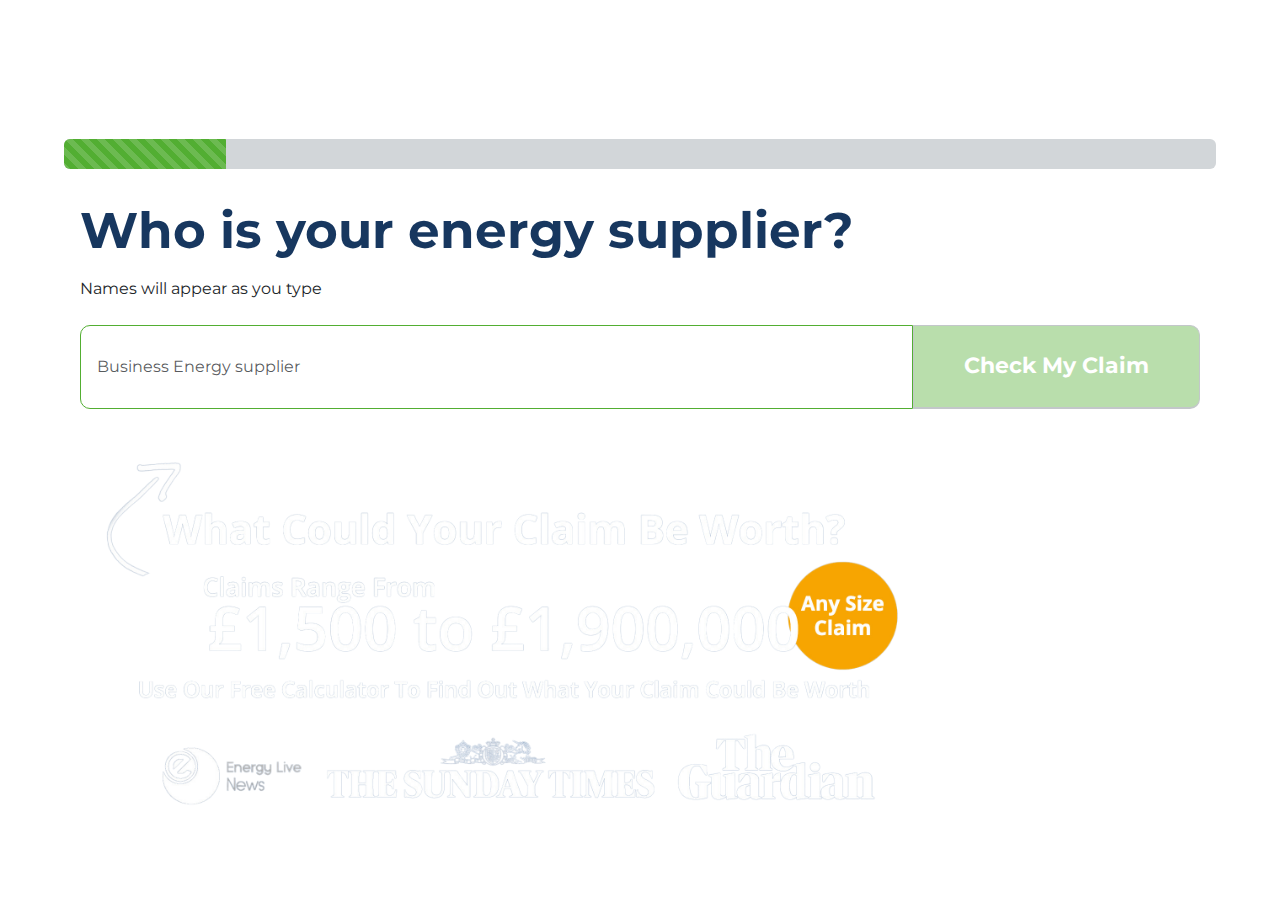
==== index.html @ 923804c9 "all file added" ====
<!DOCTYPE html>
<html lang="en">

<head>
    <meta charset="UTF-8" />
    <meta name="viewport" content="width=device-width, initial-scale=1.0" />
    <title>Claim Calculator</title>
    <link rel="stylesheet" href="https://cdn.jsdelivr.net/npm/bootstrap@5.0.0-beta1/dist/css/bootstrap.min.css" />
    <link rel="stylesheet" href="https://cdnjs.cloudflare.com/ajax/libs/font-awesome/5.15.2/css/all.min.css" />
    <link rel="stylesheet" href="https://cdn.jsdelivr.net/npm/rangeslider-pure@0.4.4/dist/range-slider.css">
    <link rel="stylesheet" href="./css/style.css" />
</head>

<body>
    <div class="container-fluid d-flex justify-content-center min-w">
        <div class="col-11 col-offset-2">
            <div class="container">
                <div class="flex-container">
                    <div>
                        <h1 class="lplh-58" style="text-align: center;"><span style="color:#ffffff;"><span
                                    style="font-size:48px;"><span
                                        style="font-family:Montserrat;font-weight: 700;font-size: 48px;">Start You Claim
                                        Today</span></span></span></h1>
                        <p class="lplh-31" style="text-align: center;"><span style="color:#ffffff;"><span
                                    style="font-size:26px;"><span style="font-family:Montserrat; font-size: 26px;">Find
                                        Out How Much Your Claim Could Be Worth</span></span></span></p>
                    </div>
                    <div>
                        <div class="lp-pom-image-container" style="overflow: hidden;"><img
                                src="//image-service.unbounce.com/https%3A%2F%2Fapp.unbouncepreview.com%2Fpublish%2Fassets%2F8dca09ad-9419-4876-8cb9-44a32704ba75%2F94714d89-left-arrow-small_103c04w000000000000028.png?w=120&amp;h=176&amp;png8=true"
                                alt=""
                                data-src-desktop-1x="//image-service.unbounce.com/https%3A%2F%2Fapp.unbouncepreview.com%2Fpublish%2Fassets%2F8dca09ad-9419-4876-8cb9-44a32704ba75%2F94714d89-left-arrow-small_103c04w000000000000028.png?w=120&amp;h=176&amp;png8=true"
                                data-src-desktop-2x="//image-service.unbounce.com/https%3A%2F%2Fapp.unbouncepreview.com%2Fpublish%2Fassets%2F8dca09ad-9419-4876-8cb9-44a32704ba75%2F94714d89-left-arrow-small_106o09s000000000000028.png?w=240&amp;h=352&amp;png8=true"
                                data-src-desktop-3x="//image-service.unbounce.com/https%3A%2F%2Fapp.unbouncepreview.com%2Fpublish%2Fassets%2F8dca09ad-9419-4876-8cb9-44a32704ba75%2F94714d89-left-arrow-small_1000000000000000000028.png?png8=true"
                                srcset="//image-service.unbounce.com/https%3A%2F%2Fapp.unbouncepreview.com%2Fpublish%2Fassets%2F8dca09ad-9419-4876-8cb9-44a32704ba75%2F94714d89-left-arrow-small_103c04w000000000000028.png?w=120&amp;h=176&amp;png8=true 1x, //image-service.unbounce.com/https%3A%2F%2Fapp.unbouncepreview.com%2Fpublish%2Fassets%2F8dca09ad-9419-4876-8cb9-44a32704ba75%2F94714d89-left-arrow-small_106o09s000000000000028.png?w=240&amp;h=352&amp;png8=true 2x, //image-service.unbounce.com/https%3A%2F%2Fapp.unbouncepreview.com%2Fpublish%2Fassets%2F8dca09ad-9419-4876-8cb9-44a32704ba75%2F94714d89-left-arrow-small_1000000000000000000028.png?png8=true 3x">
                        </div>
                    </div>

                </div>
            </div>


            <div class="progress mt-3" style="height: 30px">
                <div class="progress-bar progress-bar-striped progress-bar-animated"
                    style="font-weight: bold; font-size: 15px" role="progressbar" aria-valuemin="0" aria-valuemax="100">
                </div>
            </div>
            <div class="card mt-3" id="step-one" style="display: block">
                <div class="card-body step">
                    <h1 class="fw-bold mb-3">
                        Who is your energy supplier?
                    </h1>
                    <div class="searchfield pb-4">Names will appear as you type</div>
                    <div class="searchfield input-group">
                        <input id="txt-search" type="text" class="form-control border-style p-3"
                            placeholder="Business Energy supplier" aria-label="Search"
                            aria-describedby="button-addon2" />
                        <button type="button"
                            class="fw-bold action next c_btn btn border-style m-0 text-white btn-outline-secondary float-end"
                            disabled="">
                            Check My Claim
                        </button>

                    </div>
                    <div id="filter-records" class="">

                    </div>


                </div>


            </div>

            <div class="mt-4">
                <img src="./img/banner.png" class="img-fluid" style="height: 400px;" srcset="">
            </div>

            <div class="card mt-3 step" id="userinfo" style="display: none">
                <div class="card-body">
                    <h1 class="mb-4 fw-bold">
                        About your energy supplier?
                    </h1>
                    <div>
                        <h4 class="fs-1 mb-4 fw-noraml">Type of utility</h4>
                        <div class="container-r">
                            <form class="row">
                                <div class="col-md-6">
                                    <label>
                                        <input type="radio" name="utility" id="gas" value="gas" />
                                        <span class="error1">Gas</span>
                                    </label>
                                    <label>
                                        <input type="radio" name="utility" id="electric" value="electric" />
                                        <span class="error1">Electric</span>
                                    </label>
                                </div>

                                <div class="col-md-6">
                                    <label>
                                        <input type="radio" name="utility" id="gande" value="gas & electric" />
                                        <span class="error1">Gas & Electric</span>
                                    </label>
                                </div>
                            </form>
                            <div class="alert alert-danger" style="display: none;" id="alert1" role="alert">
                                Please select the type of utility
                            </div>
                        </div>
                    </div>

                    <div class="mt-3">
                        <h4 class="fs-sm-1 mb-4 fw-noraml">Did you use a broker to purchase your energy?
                        </h4>
                        <fieldset class="mt-3">
                            <legend class="fs-5">Make a section below</legend>
                            <div class="radio-item-container">
                                <div class="radio-item">
                                    <label for="yes">
                                        <input type="radio" id="yes" name="form2" value="yes">
                                        <span class="error2">Yes</span>
                                    </label>
                                </div>

                                <!-- <div class="radio-item">
                                    <label for="no">
                                        <input type="radio" id="no" name="form2" value="no">
                                        <span class="error2">No</span></label>
                                </div> -->
                            </div>
                            <div class="alert alert-danger" id="alert2" style="display: none;" role="alert">
                                Please select the option
                            </div>
                        </fieldset>
                    </div>
                </div>
            </div>

            <div class="card-body step" style="display: none">
                <h2 for="" class="mb-3">
                    About your energy usage?
                </h2>

                <div class="condition1" style="display: none;">
                    <h3 class="mb-4">
                        Your Gas Usage
                    </h3>
                    <h4 class="mb-3">Make a selection below using the sliders</h4>

                    <label for="customRange1" class="form-label">How much do you spend on Gas Each Month?
                        (Estimate)</label>

                    <div class="container-range">
                        <input type="range" class="money_slider" min="0" max="2500" value="0" step="100"
                            id="customRange1" />
                        <p class="value-display" id="gasValue">£ 0</p>
                    </div>

                    <label for="customRange2" class="form-label">How long is your Gas contract? (Months)</label>

                    <div class="container-range">
                        <input type="range" class="month_slider" min="0" value="0" max="60" step="12"
                            id="customRange2" />
                        <p class="value-display" id="gasContractValue">0 Months</p>
                    </div>

                    <div class="alert alert-danger" style="display: none;" id="alert3" role="alert">
                        Please choose both value
                    </div>

                    <div class="text-center">
                        <button type="button" id="button-addon2" class="action gas-claim next btn btn-outline-secondary"
                            style="display: none;">
                            Calculate My Claim
                        </button>
                    </div>
                </div>

                <div class="condition2" style="display: none;">
                    <h3 class="mb-4">
                        Your Electricity Usage
                    </h3>
                    <h4 class="mb-3">Make a selection below using the sliders</h4>
                    <label for="customRange1" class="form-label">How much do you spend on Electricity Each Month?
                        (Estimate)</label>
                    <div class="container-range">
                        <input type="range" class="money_slider" min="0" value="0" max="2500" step="100"
                            id="customRange3" />
                        <p class="value-display" id="eleValue">£ 0</p>
                    </div>
                    <label for="customRange2" class="form-label">How long is your Electic contract? (Months)</label>

                    <div class="container-range">
                        <input type="range" class="month_slider" min="0" value="0" max="60" step="12"
                            id="customRange4" />
                        <p class="value-display" id="electricContractValue">0 Months</p>
                    </div>
                    <div class="alert alert-danger" style="display: none;" id="alert4" role="alert">
                        Please choose both value
                    </div>
                    <div class="text-center">
                        <button type="button" id="button-addon2" class="action next btn btn-outline-secondary">
                            Calculate My Claim
                        </button>
                    </div>

                </div>
            </div>

            <div class="card-body step" style="display: none">
                <h1 class="fw-bold mb-4">
                    Congratulations You Might Have a Claim
                </h1>

                <div>
                    <h4 class="mb-4">Your Claim Is Estimated As:</h3>
                        <div class="indivisul_price">
                            <p class="fs-1 text-center value-display"><span class="priceone fs-1"> 0.00</span><span
                                    class="priceEOne fs-1"></span></p>
                        </div>
                        <div class="bothprice">
                            <p class="fs-1 text-center value-display"><span class="bothprice1 fs-1"> 0.00</span></p>
                        </div>
                </div>

                <form class="claim mt-5">
                    <h4 class="mb-4">Make My Claim</h4>
                    <label for="" class="fs-4">Title<b style="color: #dc3545">*</b></label>
                    <select class="form-select p-3 fs-5" id="name_title" aria-label="Default select example" required>
                        <option selected>Mr</option>
                        <option value="1">Mrs</option>
                        <option value="2">Ms</option>
                        <option value="3">Miss</option>
                        <option value="3">Doctor</option>
                        <option value="3">Other</option>
                    </select>

                    <div class="form-group mt-2 row">
                        <div class="col-md-6">
                            <label for="fname" class="fs-5">First Name<b style="color: #dc3545">*</b></label>
                            <input type="text" name="name" class="form-control p-3" id="fname"
                                placeholder="Your first name" required />
                            <div class="alert alert-danger mt-1" style="display: none;" id="fname_alert" role="alert">
                                Please enter your first name
                            </div>
                        </div>
                        <div class="col-md-6">
                            <label for="lname" class="fs-5">Last Name<b style="color: #dc3545">*</b></label>
                            <input type="text" class="form-control p-3 " id="lname" placeholder="Your last name"
                                required />
                            <div class="alert alert-danger mt-1" style="display: none;" id="lname_alert" role="alert">
                                Please enter your last name
                            </div>
                        </div>
                    </div>
                    <div class="form-group mt-2">
                        <label for="exampleInputEmail1" class="fs-5">Your Company<b style="color: #dc3545">*</b></label>
                        <input type="text" id="company" class="form-control p-3" placeholder="Your company name"
                            required>
                        <div class="alert alert-danger mt-1" style="display: none;" id="company_alert" role="alert">
                            Please enter your company name
                        </div>
                    </div>

                    <div class="form-group mt-2">
                        <label for="exampleInputEmail1" class="fs-5">Your job title<b
                                style="color: #dc3545">*</b></label>
                        <input id="job_title" type="text" class="form-control p-3" placeholder="Your Job title"
                            required>
                        <div class="alert alert-danger mt-1" style="display: none;" id="job_alert" role="alert">
                            Please select your Job title
                        </div>
                    </div>
                </form>
            </div>

            <div class="card-body step" style="display: none">
                <h2 class="fw-bold">
                    Your Contact Details
                </h2>
                <p class="fs-5">We will need to keep in touch and update you about the progress of your claim. Which is
                    why we ask
                    for your email address and mobile number. We will also send you a text with your case number as a
                    reference.</p>
                <div class="form-group mt-4">
                    <h4 class="">Email Address <b style="color: #dc3545">*</b></h4>
                    <label for="exampleInputEmail1">So we can keep you up to date via email</label>
                    <input type="email" class="form-control p-3 mt-2" id="email_input" aria-describedby="emailHelp"
                        placeholder="Enter Your Email">
                    <div class="alert alert-danger mt-1" style="display: none;" id="email_alert" role="alert">
                        Please enter your email
                    </div>
                </div>

                <div class="form-group mt-4">
                    <h4 class="">Mobile telephone number <b style="color: #dc3545">*</b></h4>

                    <label for="telephone">So we can keep you up to date about your claim via SMS or WhatsApp</label>
                    <input type="tel" class="form-control p-3 mt-2" id="telephone" aria-describedby="telephone"
                        placeholder="Enter Your Number">
                    <div class="alert alert-danger mt-1" style="display: none;" id="telephone_alert" role="alert">
                        Please enter your telephone number
                    </div>
                </div>
            </div>

            <div class="card-body step" style="display: none">
                <h4 class="text-primary">This is the final step for your claim</h4>
                <h1 class="fw-bold">Sign and complete</h1>
                <p>Panoserve work with a panel of law firms specialising in energy mis-selling on a no win no fee basis.
                    My signing below you are agreeing for us to contact you and investigate your potential energy claim,
                    that could be worth £10,000s.</p>
                <h4 class="text-primary">Your signature <b style="color: #dc3545">*</b></h4>
                <p>Please keep your signature in the boundaries of the white box below
                </p>

                <div id="signature-container">
                    <canvas id="signature-pad" class="img-fluid" style="border: 2px solid;" width="600"
                        height="300"></canvas>
                    <p class="sign-alert">Please Sign in the white box above to complete</p>
                    <button class="d-block btn-primary fw-bold p-2" id="clear-button"
                        style="background: #6c757d!important;">Reset Signature</button>
                </div>
                <textarea name="" id="" cols="" rows="4" readonly class="fw-bold py-2 mt-2 px-3" style="width: 100%;">
By affixing your signature above, you acknowledge that you have read and understand the engagement letter. This document gives Panoseve content to contact your energy company on your behalf in order to acquire accurate information relating to your energy supply and potential hidden commissions.</textarea>
            </div>

            <div class="card-body step" style="display: none">
                <h4 class="text-primary">Your claim has been submitted</h4>
                <h1 class="fw-bold">Thank You</h1>
                <p class="fs-5">You have successfully submitted your business energy claim, and we have received your
                    information.</p>
                <h4 class="text-primary">What happens Next?</h4>
                <p class="fs-5">One of our claims investigators will be in touch regarding the next steps of your claim.
                    All you have to do now is sit back and we will be in touch.</p>
            </div>

            <div class="card-footer">
                <button class="action btn-uniqe next btn btn-secondary float-end" style="display: none">
                    Next
                </button>
                <button class="action btn-uniqe2 btn btn-secondary float-end" id="none" style="display: none">
                    Next
                </button>
                <button class="action btn-uniqe3 btn btn-secondary float-end" id="none" style="display: none">
                    Next
                </button>
                <button class="action back" style="display: none">
                    <i class="fas fa-chevron-left"></i> &nbsp; Go back
                </button>

                <button class="action submit_o btn btn-success" style="display: none">
                    Proceed without signing
                </button>
                <button class="action submit btn btn-success float-end" id="save-button"
                    style="display: none;margin-top: 15px;">
                    I Agree
                </button>
            </div>
        </div>
    </div>
    </div>

    <div class="overlay" id="overlay"></div>
    <div class="loader-container text-center text-white">
        <div class="loader">
            <div class="dollar-icon"></div>
        </div>
        <div class="loader-title">
            Calculating your claim
        </div>
        <p>Please wait whilst we check our databases</p>
    </div>
    <div class="loader2" id="loader"></div>

    <script src="https://cdnjs.cloudflare.com/ajax/libs/jquery/3.6.0/jquery.min.js"></script>
    <script src="https://cdn.jsdelivr.net/npm/bootstrap@5.0.0-beta2/dist/js/bootstrap.bundle.min.js"></script>
    <script src="https://cdn.jsdelivr.net/npm/rangeslider-pure@0.4.4/dist/range-slider.min.js"></script>
    <script>
        // Function to get URL parameters by name
        function getParameterByName(name) {
            const urlParams = new URLSearchParams(window.location.search);
            return urlParams.get(name);
        }

        // Retrieve the values of the desired URL parameters
        const utmSource = getParameterByName('utm_source');
        const utmMedium = getParameterByName('utm_medium');
        const utmCampaign = getParameterByName('utm_campaign');
        const utmTerm = getParameterByName('utm_term');
        const utmContent = getParameterByName('utm_content');
        const refCode = getParameterByName('ref_code');

        // Use the retrieved parameter values as needed
        console.log('UTM Source:', utmSource);
        console.log('UTM Medium:', utmMedium);
        console.log('UTM Campaign:', utmCampaign);
        console.log('UTM Term:', utmTerm);
        console.log('UTM Content:', utmContent);
        console.log('UTM Refcode:', refCode);
        // ... and so on
    </script>


    <script src="./js/confetti.js"></script>
    <script src="./js/canvas.js"></script>
    <script src="./js/main.js"></script>
</body>

</html>
---- css/style.css ----
@import url('https://fonts.googleapis.com/css2?family=Montserrat:wght@300;500;800&display=swap');

body {
  background-color: transparent;
  font-family: 'Montserrat', sans-serif;
}

.flex-container {
  display: flex;
  justify-content: center;
  align-items: center;
}

/* .flex-container > div {
 
} */

h1 {
  color: #17375f;
  font-size: 50px;
}
.promotion{
  margin-top: 250px;
}

.card {
  border: none;
}
.card-footer{
  border: none;
}
.card-body {
  padding: 1rem;
  background-color: #fff;
  /* border: 2px solid #002F87; */
  border-radius: 10px;
  margin-top: 5px;
}

.card-body h3 {
  color: #002F87;
}

.form-control:focus {
  box-shadow: none;
}

.min-w{
  min-width: 720px;
}








.container-range {
  margin-top: 80px;
}

.rangeSlider__fill {
  background: #52ae32;
}
.tooltip {
  position: absolute;
  opacity: 1;
  bottom: 50px;
  left: 50%;
  transform: translateX(-50%);
  border: 1px solid #707070;
  border-radius: 3px;
  background-color: #e4e4e4;
  padding: 10px 20px;
  display: block;
  font-weight: bold;
  text-align: center;
  width: 130px;
  font-size: 20px;
}

.tooltip:after {
  content: "";
  position: absolute;
  border-style: solid;
  border-width: 5px;
  border-color: rgba(0, 0, 0, 0.8) transparent transparent transparent;
  top: 100%;
  left: 50%;
  margin-left: -5px;
}







.tooltip:after {
  content: "";
  position: absolute;
  border-style: solid;
  border-width: 5px;
  border-color: rgba(0, 0, 0, 0.8) transparent transparent transparent;
  top: 100%;
  left: 50%;
  margin-left: -5px;
}












.progress {
  background-color: #d2d6d9;
}

.loader2 {
  border: 8px solid #f3f3f3;
  border-top: 8px solid #3498db;
  border-radius: 50%;
  width: 30px;
  height: 30px;
  animation: spin 2s linear infinite;
  position: absolute;
  display: none;
  top: 40%;
  left: 50%;
  margin-top: -15px;
  margin-left: -15px;
  z-index: 9999999;
}

.overlay {
  position: fixed;
  top: 0;
  left: 0;
  width: 100%;
  height: 100%;
  background-color: rgba(0, 0, 0, 0.8);
  z-index: 999999;
  display: none;
}

@keyframes spin {
  0% {
    transform: rotate(0deg);
  }

  100% {
    transform: rotate(360deg);
  }
}









.loader-container {
  display: flex;
  flex-direction: column;
  align-items: center;
  position: absolute;
  top: 40%;
  left: 40%;
  display: none;
  z-index: 999999;
}

.loader-container .loader {
  width: 100px;
  height: 100px;
  /* border: 8px solid transparent;
  border-image: conic-gradient(#3498db, #e74c3c);
  border-image-slice: 1;
  border-radius: 50%; */
  animation: rotate 2s linear infinite;
  display: block;
  margin: 0 auto;
}

@keyframes rotate {
  to {
    transform: rotate(1turn);
  }
}

.loader-container .dollar-icon {
 
  background-image: url('../img/loader.png');
  background-size: contain;
  background-repeat: no-repeat;
  background-position: center;
  width: 100%;
  height: 100%;
  border-radius: 50%;
}

.loader-container .loader-title {
  margin-top: 20px;
  font-size: 24px;
  font-weight: bold;
}













#signature-container {
  position: relative;
}

canvas {
  /* border: 2px solid #000; */
  border-radius: 10px;
}

.sign-alert {
  width: 600px;
  display: none;
  color: red;
  background-color: #fdf2f2;
  padding: 10px;
  border-radius: 10px;
  font-weight: 500;
  text-align: center;
}

.border-style {
  border-radius: 10px 10px 10px 0px;
  border: 1px solid #52ae32;
}

#txt-search {
  border-radius: 10px 0px 0px 10px;
  border: 1px solid #52ae32;
}

#txt-search:focus,
#txt-search:hover {
  box-shadow: 0px 0px 0px 2px #FBD774;
  border: 1px solid #FBD774;
}

.searchfield button:focus,
.searchfield button:hover {
  box-shadow: 0px 0px 0px 2px #FBD774;
  border: 1px solid #FBD774;
}

.btn {
  margin-top: 10px;
  background-color: #52ae32 !important;
  border: 1px solid #001D52;
  border-bottom: 2px solid #001D52;
  color: #FFFFFF;
  /* position: relative; */
  padding: 25px 50px;
  cursor: pointer;
  /* z-index: 50; */
  text-align: center;
  font-weight: 500;
  display: inline-block;
  font-size: 22px;
  line-height: 1.4em;
  user-select: none;
  /* margin: 0; */
  /* text-decoration: none; */
  border-radius: 10px;
}



















.progress-bar {
  background-color: #52ae32;
}

.btn.disabled,
.btn:disabled,
fieldset:disabled .btn {
  opacity: 0.4;
}



.card-footer {
  background-color: transparent;
}

textarea {
  border-radius: 10px;
}









label {

  cursor: pointer;
  font-weight: 500;
  position: relative;
  display: block;
  overflow: hidden;
  margin-bottom: 1.375em;

}

label input {
  display: none;
}

label input:checked+span {
  background-color: #d6d6e5;
}

label input:checked+span:before {
  box-shadow: inset 0 0 0 0.4375em #4ECDC4;
}

label span {
  display: flex;
  align-items: center;
  padding: 30px;
  border-radius: 15px;
  border: 1px solid;
  transition: 0.25s ease;
}

label span:hover {
  background-color: #d6d6e5;
}

label span:before {
  display: flex;
  flex-shrink: 0;
  content: "";
  background-color: #fff;
  width: 1.5em;
  height: 1.5em;
  border-radius: 50%;
  margin-right: 0.375em;
  transition: 0.25s ease;
  box-shadow: inset 0 0 0 0.125em #000;
}

.container-r {

  padding: 20px;
}






/* styles.css */

.slider-container {
  padding: 20px;
}

.form-label {
  display: block;
  margin-bottom: 10px;
}

.form-range {
  width: 100%;
}

.value-display {
  margin-top: 5px;
  font-weight: bold;
  color: #52ae32;
}


.back{
  margin-top: 10px;
  background-color: transparent;
  border: none;
  color: #fff;
  padding: 25px 50px;
  cursor: pointer;
  text-align: center;
  font-weight: 500;
  display: inline-block;
  font-size: 22px;
  line-height: 1.4em;
  user-select: none;
}

.li-search {
  list-style-type: none;
  padding: 0;
  margin: 0;
  border: 1px solid #ddd;
  margin-top: -1px;
  background-color: #f6f6f6;
  padding: 8px;
  font-size: 14px;
  color: black;
  display: block;
  cursor: pointer;
}

.li-search:hover {
  background-color: #eee;
}

.opt-icon {
  margin-top: 30px;
  margin-bottom: 20px
}

.card-block {
  width: 215px;
  border: 1px solid lightgrey;
  border-radius: 5px !important;
  background-color: #FAFAFA;
  margin-bottom: 30px
}

.radio {
  display: inline-block;
  border-radius: 0;
  box-sizing: border-box;
  cursor: pointer;
  color: #000;
  font-weight: 500;
  opacity: 0.6;
}

.radio-item-container{
  padding: 15px 20px;
}
#name_title{
  width: 50%;
}

.radio.selected {
  box-shadow: 0px 8px 16px 0px #EEEEEE;
  opacity: 1;
}

.radio:hover {
  background-color: #d7f5e8;
  opacity: 1;
}

.selected {
  background-color: #e0f2ea;
}



.submit_o{
  margin-right: 20px;
  background-color: #6c757d !important;
}





#emitter {
  visibility: hidden;
  background-color: #222;
  position: absolute;
  width: 20px;
  height: 20px;
  border-radius: 50%;
  top: 40%;
  left: 0%;
}
.dot-container {
  position:absolute;
  left:0;
  top:0;
  overflow:visible;
  z-index:5000;
  pointer-events:none;
}
.dot {
  position: absolute;
  pointer-events: none; /*performance optimization*/
}






@media (max-width: 1399.98px) { 

 }

 @media (max-width: 1199.98px) { 
  h1 {
    font-size: 45px;
  }
  .c_btn{
    padding: 25px 50px;
  }
  .submit_o{
    margin-right: 0px;
  }

 }

 @media (max-width: 991.98px) { 
  .c_btn{
    padding: 20px 25px;
  }
 }
 @media (max-width: 767.98px) { 
  .min-w{
    min-width: 100%;
  }

  .c_btn{
    padding: 25px 15px;
    font-size: 15px;
  }
  #txt-search{
    font-size: 16px;
    padding: 10px 15px !important;
  }
  .card-footer{
    display: grid;
  }

 }
 @media (max-width: 575.98px) { 
  .btn{
    padding: 25px 15px;
    font-size: 18px;
  }
  .card-body{
    padding: 1rem 0.5rem;
  }
  h1{
    font-size: 25px;
  }
  .c_btn{
    padding: 20px 2px;
    font-size: 12px;
  }
  #txt-search{
    font-size: 10px;
    padding: 5px !important;
  }
.back{
  font-size: 17px;
  padding: 25px 60px;
}
.tooltip {
  padding: 10px 10px;
  width: 100px;
  font-size: 15px;
}
#button-addon2, #clear-button{
  font-size: 17px;
  padding: 25px 50px;

}
#name_title{
  width: 100%;
}
.loader-container {
  width: 100%;
    top: 35%;
    left: 0%;
}

 }
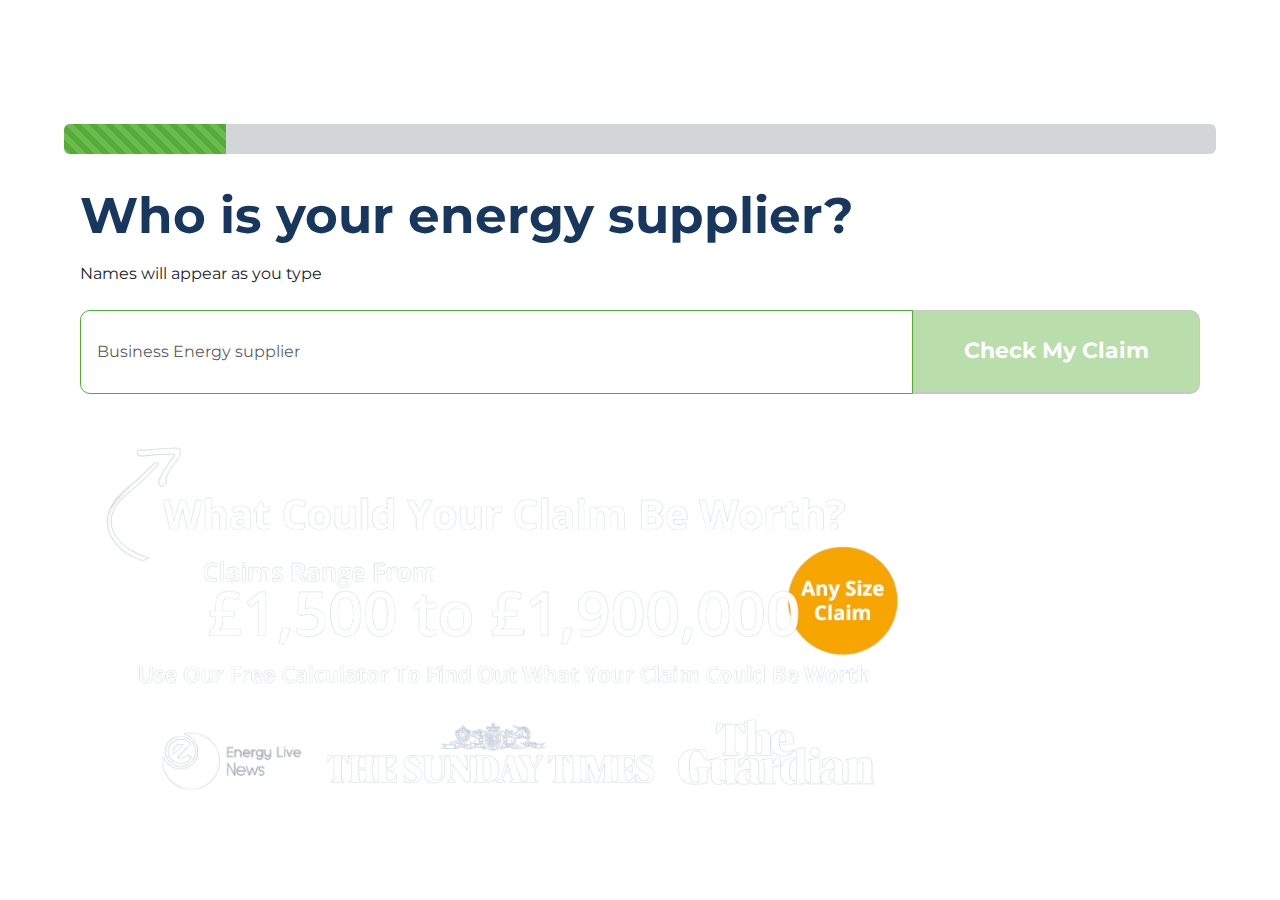
==== commit 33d18f34: "mirror issue fixed" ====
--- a/index.html
+++ b/index.html
@@ -18,12 +18,10 @@
                 <div class="flex-container">
                     <div>
                         <h1 class="lplh-58" style="text-align: center;"><span style="color:#ffffff;"><span
-                                    style="font-size:48px;"><span
-                                        style="font-family:Montserrat;font-weight: 700;font-size: 48px;">Start You Claim
-                                        Today</span></span></span></h1>
-                        <p class="lplh-31" style="text-align: center;"><span style="color:#ffffff;"><span
-                                    style="font-size:26px;"><span style="font-family:Montserrat; font-size: 26px;">Find
-                                        Out How Much Your Claim Could Be Worth</span></span></span></p>
+                                    style="font-family:Montserrat;font-weight: 700;">Start You Claim
+                                    Today</span></span></h1>
+                        <p class="lplh-31" style="text-align: center;"><span style="color:#ffffff;"><span style="font-family:Montserrat;">Find
+                                        Out How Much Your Claim Could Be Worth</span></span></p>
                     </div>
                     <div>
                         <div class="lp-pom-image-container" style="overflow: hidden;"><img
@@ -72,8 +70,8 @@
 
             </div>
 
-            <div class="mt-4">
-                <img src="./img/banner.png" class="img-fluid" style="height: 400px;" srcset="">
+            <div class="mt-4 banner-section">
+                <img src="./img/banner.png" class="img-fluid" srcset="">
             </div>
 
             <div class="card mt-3 step" id="userinfo" style="display: none">
@@ -376,30 +374,6 @@
     <script src="https://cdnjs.cloudflare.com/ajax/libs/jquery/3.6.0/jquery.min.js"></script>
     <script src="https://cdn.jsdelivr.net/npm/bootstrap@5.0.0-beta2/dist/js/bootstrap.bundle.min.js"></script>
     <script src="https://cdn.jsdelivr.net/npm/rangeslider-pure@0.4.4/dist/range-slider.min.js"></script>
-    <script>
-        // Function to get URL parameters by name
-        function getParameterByName(name) {
-            const urlParams = new URLSearchParams(window.location.search);
-            return urlParams.get(name);
-        }
-
-        // Retrieve the values of the desired URL parameters
-        const utmSource = getParameterByName('utm_source');
-        const utmMedium = getParameterByName('utm_medium');
-        const utmCampaign = getParameterByName('utm_campaign');
-        const utmTerm = getParameterByName('utm_term');
-        const utmContent = getParameterByName('utm_content');
-        const refCode = getParameterByName('ref_code');
-
-        // Use the retrieved parameter values as needed
-        console.log('UTM Source:', utmSource);
-        console.log('UTM Medium:', utmMedium);
-        console.log('UTM Campaign:', utmCampaign);
-        console.log('UTM Term:', utmTerm);
-        console.log('UTM Content:', utmContent);
-        console.log('UTM Refcode:', refCode);
-        // ... and so on
-    </script>
 
 
     <script src="./js/confetti.js"></script>
--- a/css/style.css
+++ b/css/style.css
@@ -613,6 +613,29 @@
     top: 35%;
     left: 0%;
 }
-
- }
-
+.lp-pom-image-container{
+  display: none;
+}
+.lplh-58 span{
+  font-size: 35px;
+ }
+ .lplh-58 span{
+  font-size: 48px;
+ }
+ .plh-31 span{
+  font-size: 20px;
+ }
+ .banner-section img{
+  height: auto;
+ }
+ }
+
+ .lplh-58 span{
+  font-size: 48px;
+ }
+ .plh-31 span{
+  font-size: 26px;
+ }
+ .banner-section img{
+  height: 400px;
+ }